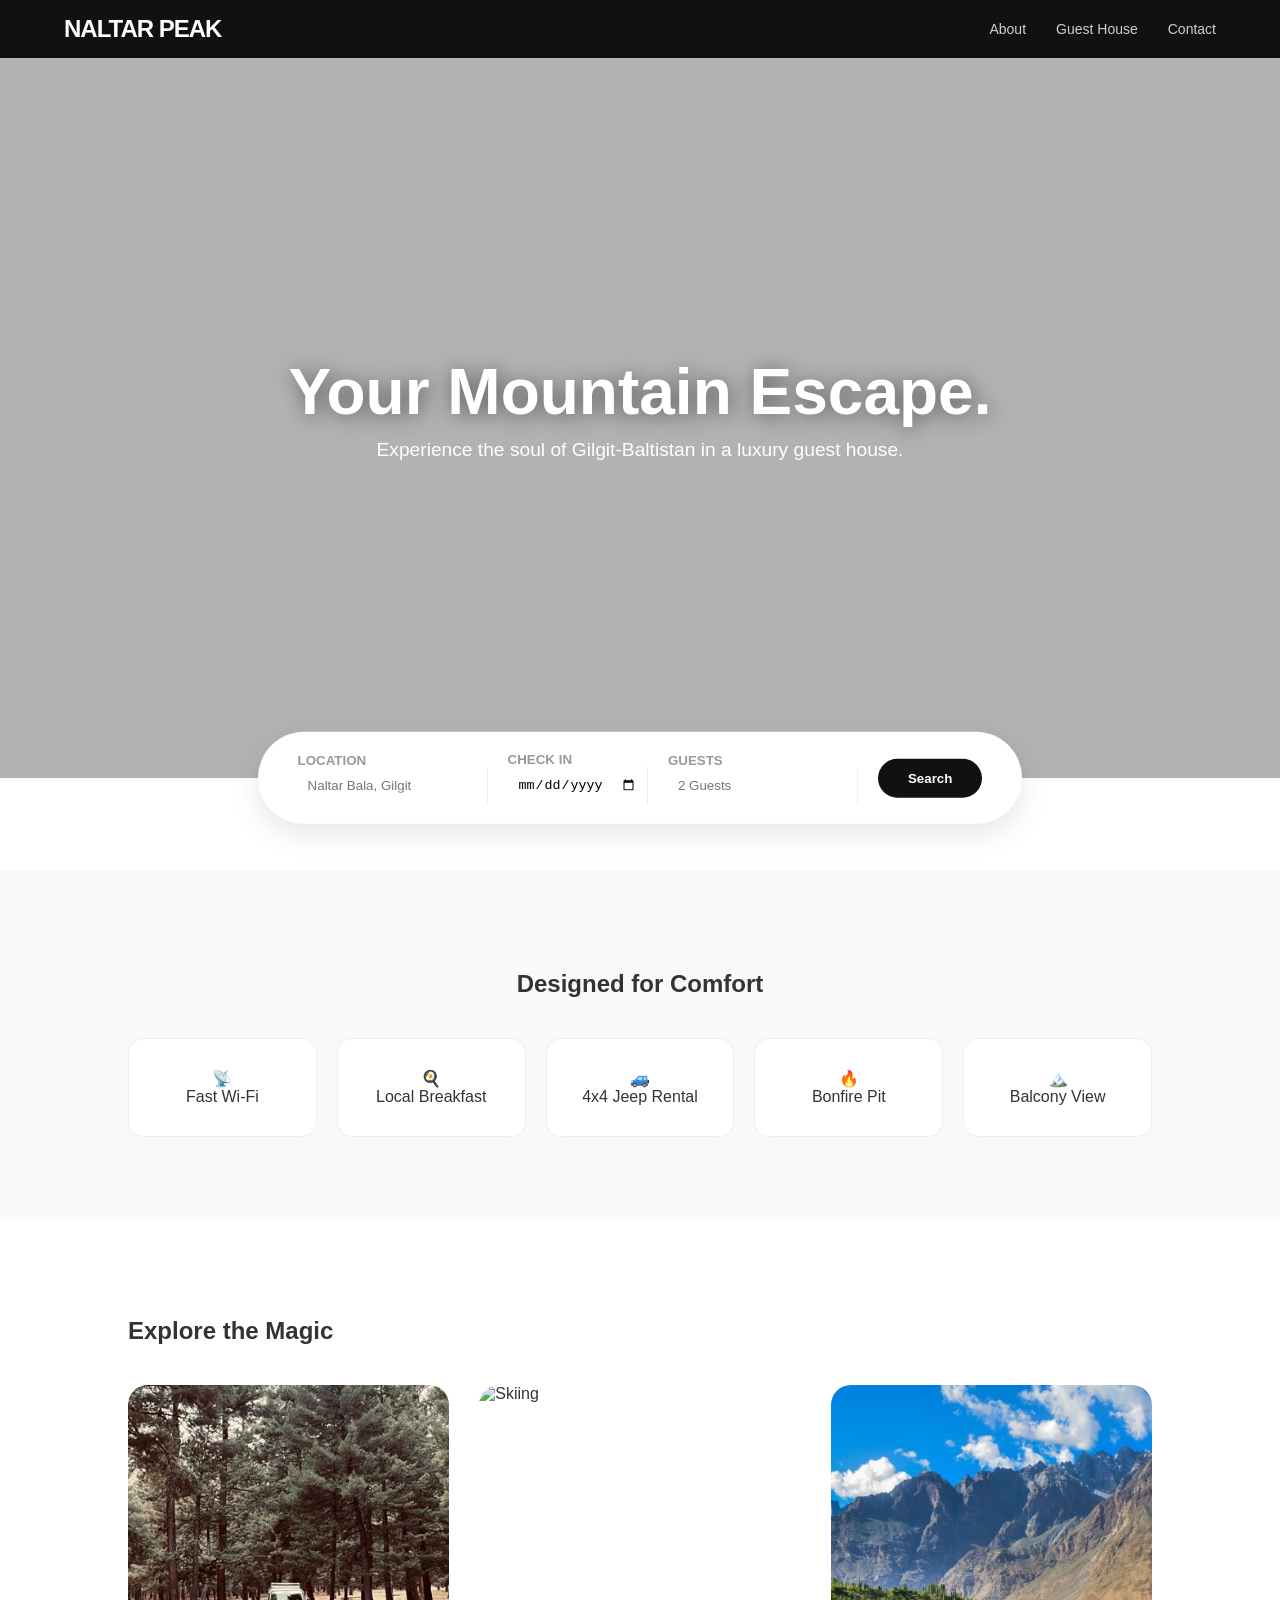
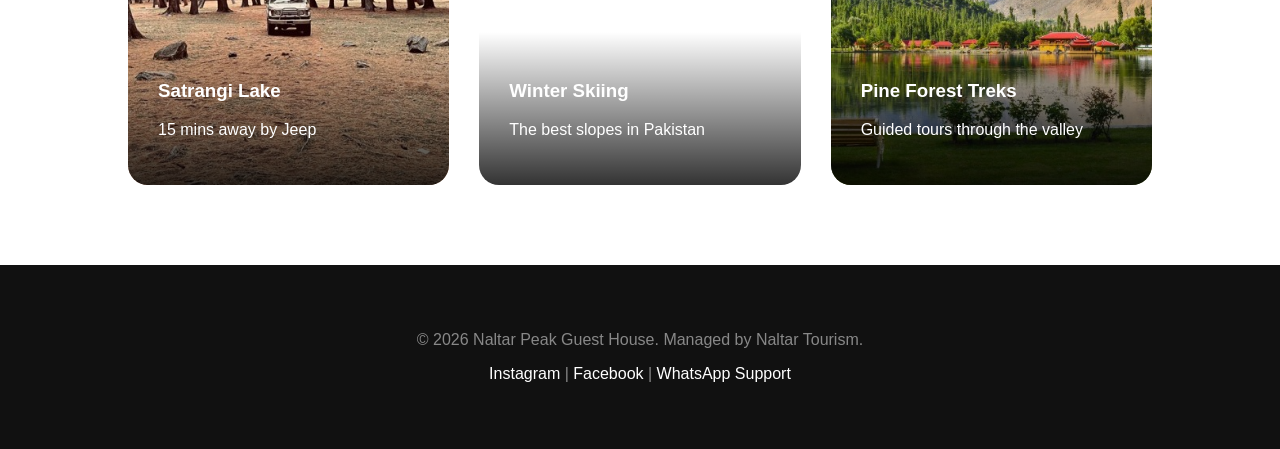
==== index.html @ bb03c187 "Naltar" ====
<!DOCTYPE html>
<html lang="en">
<head>
    <meta charset="UTF-8">
    <meta name="viewport" content="width=device-width, initial-scale=1.0">
    <title>Naltar Peak Guest House | Luxury Mountain Stay</title>
    <style>
        :root {
            --primary-black: #111111;
            --accent-gold: #c5a059; /* A touch of gold for that premium feel */
            --bg-gray: #f9f9f9;
        }

        body {
            margin: 0;
            font-family: 'Inter', 'Segoe UI', sans-serif;
            color: #333;
            background-color: white;
            scroll-behavior: smooth;
        }

        /* HEADER */
        header {
            background-color: var(--primary-black);
            color: white;
            padding: 15px 5%;
            display: flex;
            justify-content: space-between;
            align-items: center;
            position: sticky;
            top: 0;
            z-index: 1000;
        }

        .logo {
            font-size: 1.5rem;
            font-weight: 800;
            letter-spacing: -1px;
        }

        nav ul {
            list-style: none;
            display: flex;
            gap: 30px;
            margin: 0;
        }

        nav a {
            color: white;
            text-decoration: none;
            font-size: 14px;
            font-weight: 500;
            opacity: 0.8;
            transition: 0.3s;
        }

            nav a:hover {
                opacity: 1;
                color: var(--accent-gold);
            }

        /* HERO SECTION */
        .hero {
            height: 80vh;
            background: linear-gradient(rgba(0,0,0,0.3), rgba(0,0,0,0.3)), url('images/hero.jpeg') center/cover no-repeat;
            display: flex;
            flex-direction: column;
            justify-content: center;
            align-items: center;
            color: white;
            text-align: center;
        }

            .hero h1 {
                font-size: 4rem;
                margin: 0;
                text-shadow: 2px 2px 20px rgba(0,0,0,0.5);
            }

            .hero p {
                font-size: 1.2rem;
                margin-top: 10px;
            }

        /* BOOKING BAR (The Airbnb Style) */
        .booking-bar {
            background: white;
            padding: 20px 40px;
            border-radius: 50px;
            display: flex;
            gap: 20px;
            box-shadow: 0 10px 30px rgba(0,0,0,0.1);
            transform: translateY(-50%);
            width: fit-content;
            margin: 0 auto;
            align-items: center;
        }

            .booking-bar input {
                border: none;
                padding: 10px;
                border-right: 1px solid #eee;
                outline: none;
            }

        .btn-book {
            background: var(--primary-black);
            color: white;
            border: none;
            padding: 12px 30px;
            border-radius: 30px;
            cursor: pointer;
            font-weight: bold;
            transition: 0.3s;
        }

            .btn-book:hover {
                background: var(--accent-gold);
            }

        /* AMENITIES */
        .amenities {
            padding: 80px 10%;
            text-align: center;
            background: var(--bg-gray);
        }

        .amenity-grid {
            display: grid;
            grid-template-columns: repeat(auto-fit, minmax(150px, 1fr));
            gap: 20px;
            margin-top: 40px;
        }

        .amenity-item {
            background: white;
            padding: 30px;
            border-radius: 15px;
            border: 1px solid #eee;
        }

            .amenity-item i {
                font-size: 2rem;
                display: block;
                margin-bottom: 10px;
            }

        /* EXPERIENCE CARDS */
        .experiences {
            padding: 80px 10%;
        }

        .exp-grid {
            display: grid;
            grid-template-columns: repeat(auto-fit, minmax(300px, 1fr));
            gap: 30px;
        }

        .exp-card {
            position: relative;
            border-radius: 20px;
            overflow: hidden;
            height: 400px;
            cursor: pointer;
        }

            .exp-card img {
                width: 100%;
                height: 100%;
                object-fit: cover;
                transition: 0.5s;
            }

            .exp-card:hover img {
                transform: scale(1.1);
            }

        .exp-overlay {
            position: absolute;
            bottom: 0;
            left: 0;
            right: 0;
            padding: 30px;
            background: linear-gradient(transparent, rgba(0,0,0,0.8));
            color: white;
        }

        /* FOOTER */
        footer {
            background: var(--primary-black);
            color: #888;
            padding: 50px 10%;
            text-align: center;
        }

            footer a {
                color: white;
                text-decoration: none;
            }

        @media (max-width: 768px) {
            .hero h1 {
                font-size: 2.5rem;
            }

            .booking-bar {
                flex-direction: column;
                border-radius: 20px;
                width: 90%;
            }

                .booking-bar input {
                    border-right: none;
                    border-bottom: 1px solid #eee;
                    width: 100%;
                }
        }
    </style>
</head>
<body>

    <header>
        <div class="logo">NALTAR PEAK</div>
        <nav>
            <ul>
                <li><a href="about.html">About</a></li>
                <li><a href="#Guest House">Guest House</a></li>
                <li><a href="#contact">Contact</a></li>
            </ul>
        </nav>
    </header>

    <section class="hero">
        <h1>Your Mountain Escape.</h1>
        <p>Experience the soul of Gilgit-Baltistan in a luxury guest house.</p>
    </section>

    <div class="booking-bar">
        <div>
            <small style="display:block; color:#999; font-weight:bold;">LOCATION</small>
            <input type="text" placeholder="Naltar Bala, Gilgit" readonly>
        </div>
        <div>
            <small style="display:block; color:#999; font-weight:bold;">CHECK IN</small>
            <input type="date">
        </div>
        <div>
            <small style="display:block; color:#999; font-weight:bold;">GUESTS</small>
            <input type="number" placeholder="2 Guests">
        </div>
        <button class="btn-book">Search</button>
    </div>

    <section class="amenities">
        <h2>Designed for Comfort</h2>
        <div class="amenity-grid">
            <div class="amenity-item">📡<br>Fast Wi-Fi</div>
            <div class="amenity-item">🍳<br>Local Breakfast</div>
            <div class="amenity-item">🚙<br>4x4 Jeep Rental</div>
            <div class="amenity-item">🔥<br>Bonfire Pit</div>
            <div class="amenity-item">🏔️<br>Balcony View</div>
        </div>
    </section>

    <section class="experiences">
        <h2 style="margin-bottom: 40px;">Explore the Magic</h2>
        <div class="exp-grid">
            <div class="exp-card">
                <img src="images/image6.jpg" alt="Satrangi Lake">
                <div class="exp-overlay">
                    <h3>Satrangi Lake</h3>
                    <p>15 mins away by Jeep</p>
                </div>
            </div>
            <div class="exp-card">
                <img src="images/Image4.jpeg" alt="Skiing">
                <div class="exp-overlay">
                    <h3>Winter Skiing</h3>
                    <p>The best slopes in Pakistan</p>
                </div>
            </div>
            <div class="exp-card">
                <img src="images/image5.jpg" alt="Trekking">
                <div class="exp-overlay">
                    <h3>Pine Forest Treks</h3>
                    <p>Guided tours through the valley</p>
                </div>
            </div>
        </div>
    </section>

    <footer>
        <p>© 2026 Naltar Peak Guest House. Managed by Naltar Tourism.</p>
        <p><a href="#">Instagram</a> | <a href="#">Facebook</a> | <a href="#">WhatsApp Support</a></p>
    </footer>

</body>
</html>
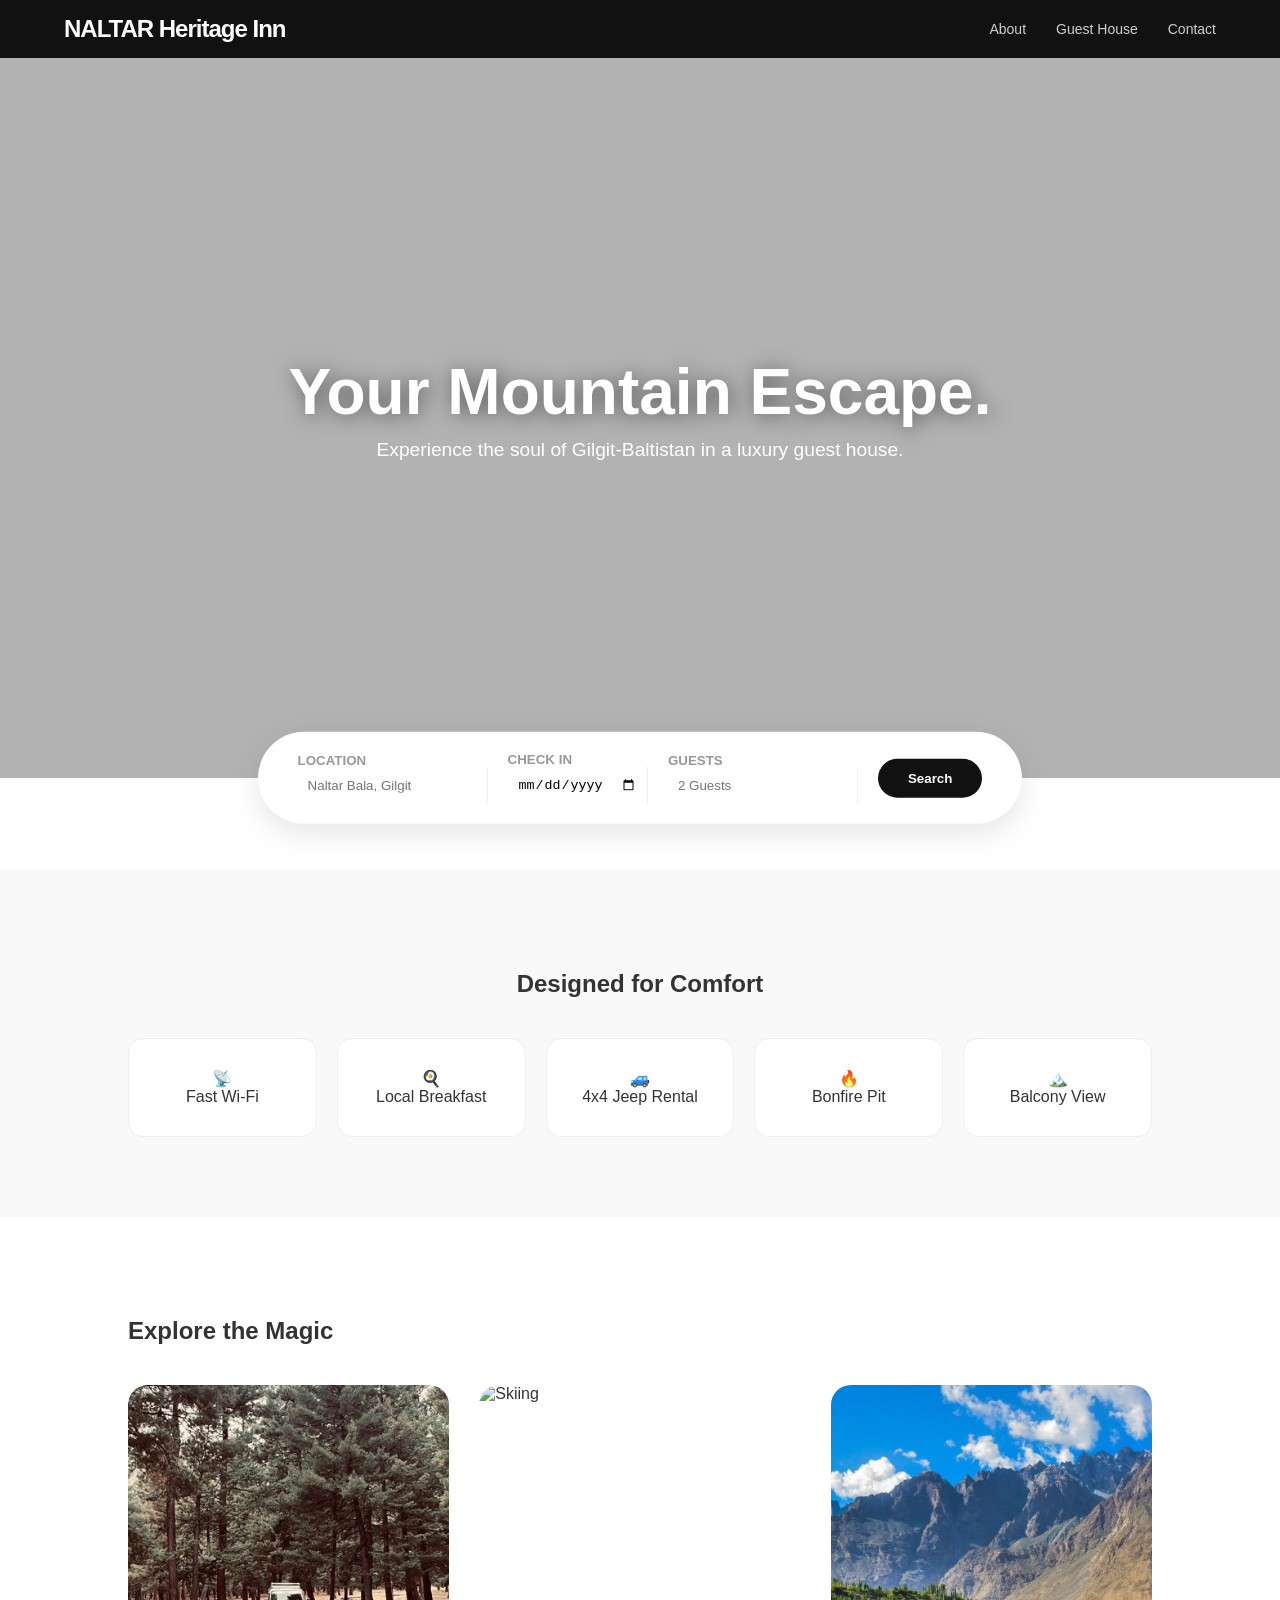
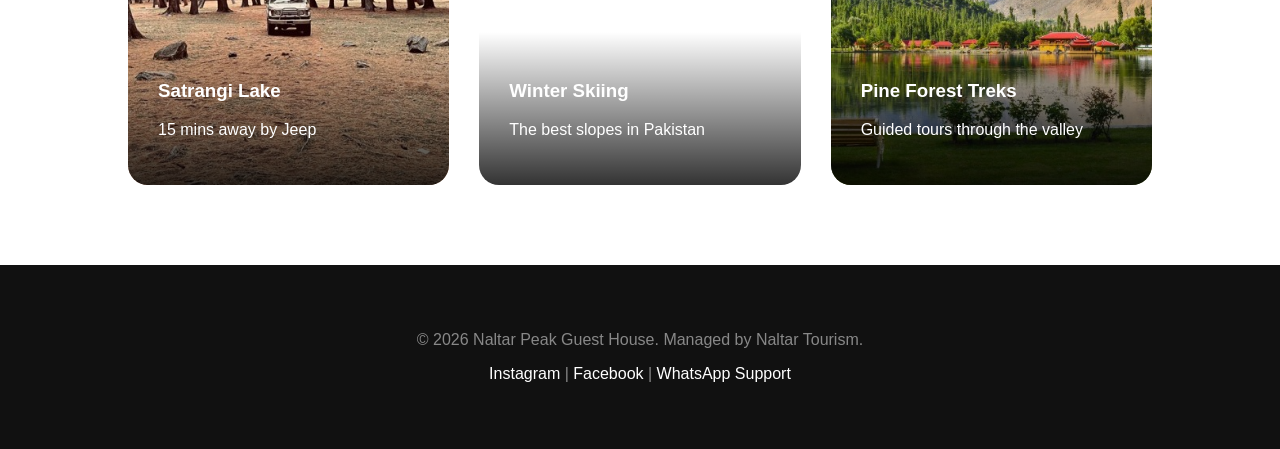
==== commit 67d02fa1: "Ok" ====
--- a/index.html
+++ b/index.html
@@ -220,7 +220,7 @@
 <body>
 
     <header>
-        <div class="logo">NALTAR PEAK</div>
+        <div class="logo">NALTAR Heritage Inn</div>
         <nav>
             <ul>
                 <li><a href="about.html">About</a></li>
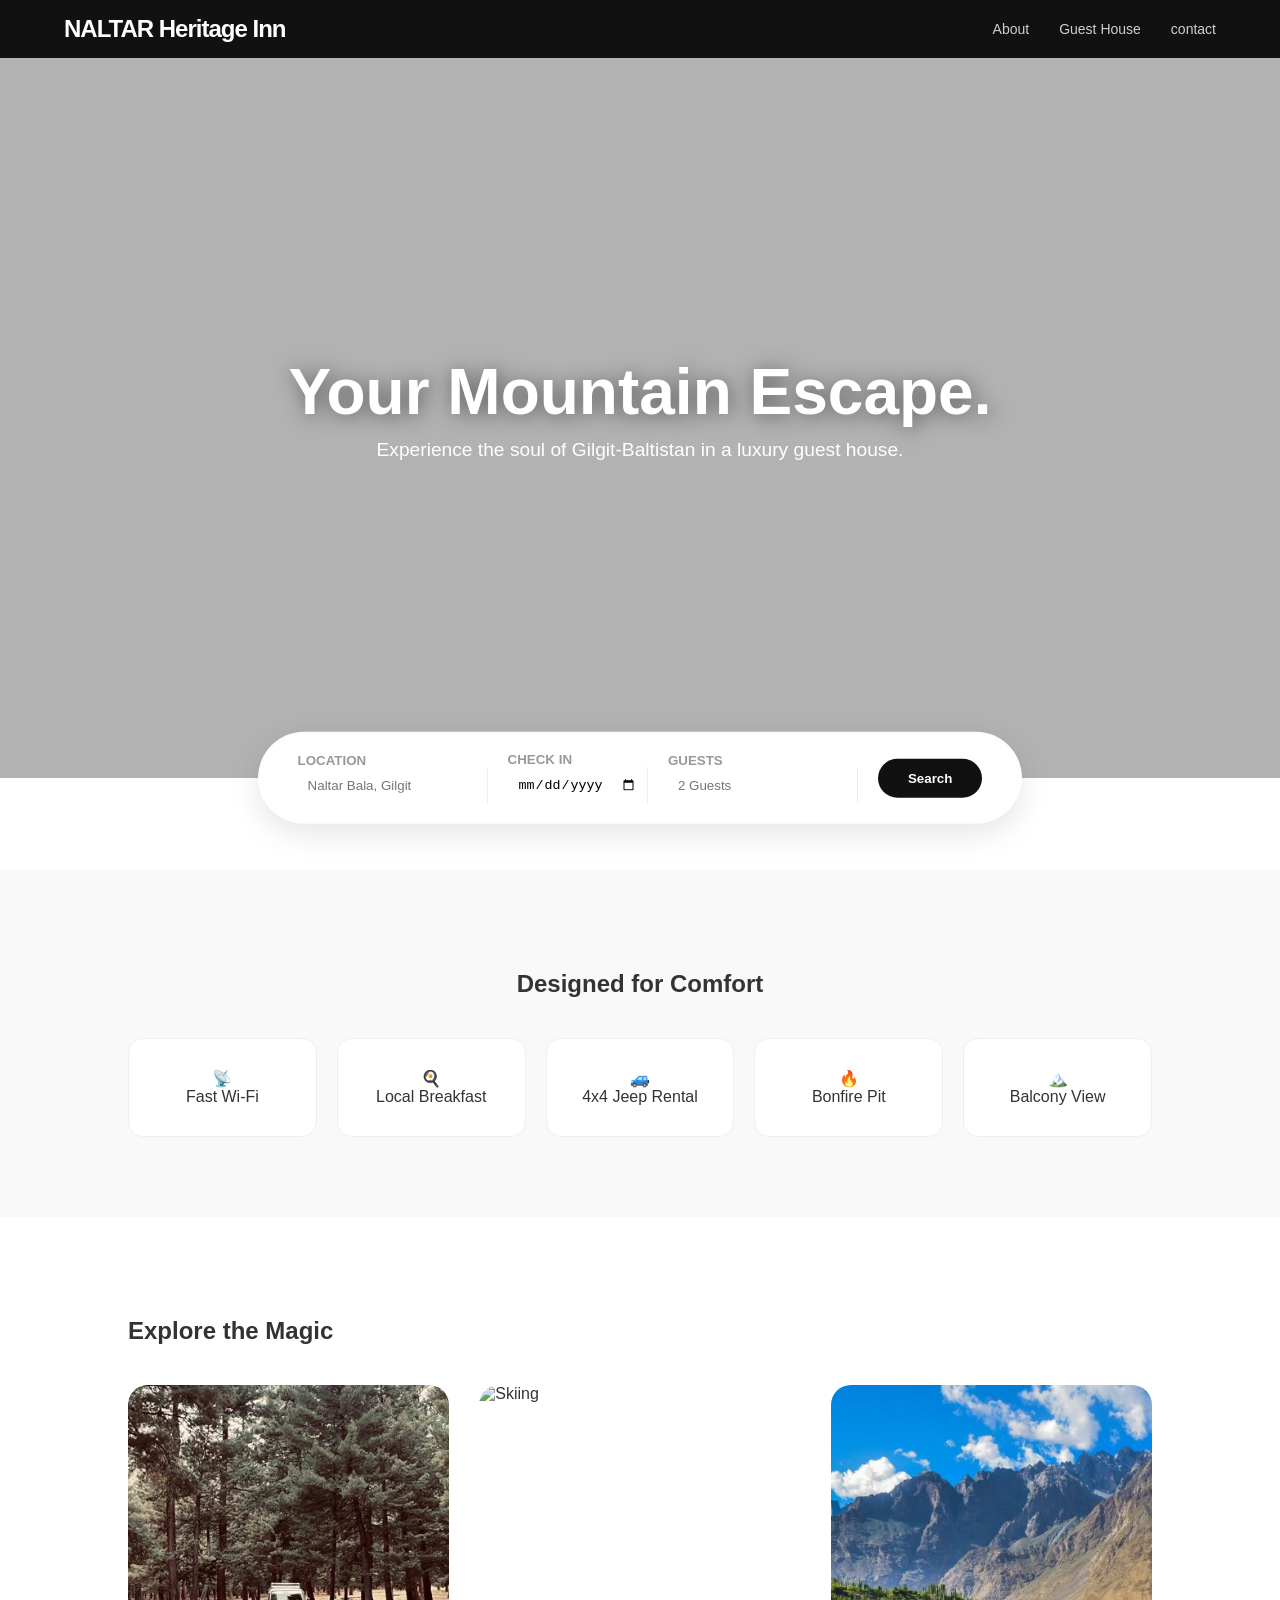
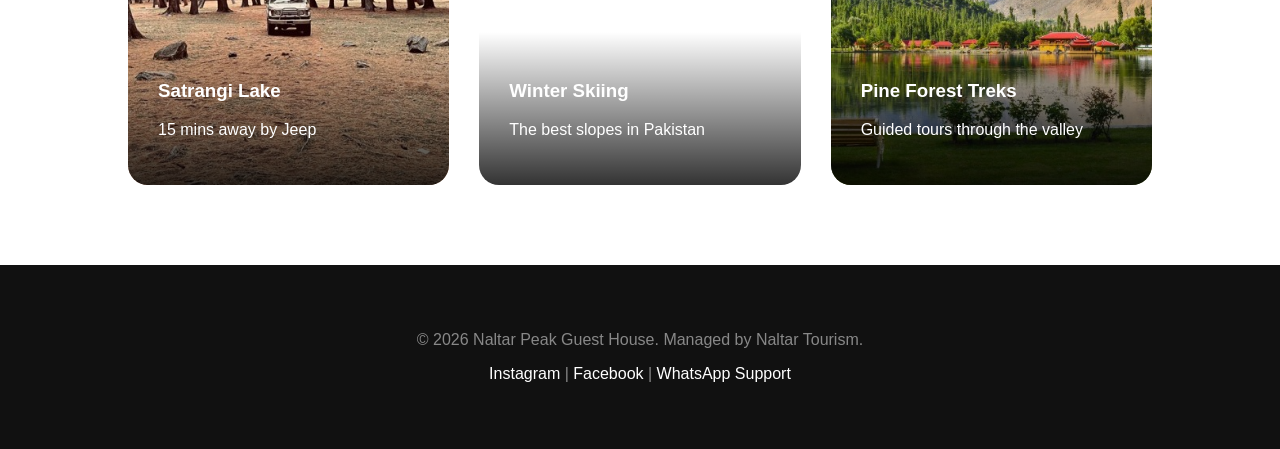
==== commit 5b394e9c: "okkkkk" ====
--- a/index.html
+++ b/index.html
@@ -36,6 +36,8 @@
             font-size: 1.5rem;
             font-weight: 800;
             letter-spacing: -1px;
+            text-decoration: none;
+            color: white;
         }
 
         nav ul {
@@ -220,12 +222,12 @@
 <body>
 
     <header>
-        <div class="logo">NALTAR Heritage Inn</div>
+        <a href="index.html" class="logo">NALTAR Heritage Inn</a>
         <nav>
             <ul>
                 <li><a href="about.html">About</a></li>
-                <li><a href="#Guest House">Guest House</a></li>
-                <li><a href="#contact">Contact</a></li>
+                <li><a href="guesthouse.html">Guest House</a></li>
+                <li><a href="contact.html">contact</a></li>
             </ul>
         </nav>
     </header>
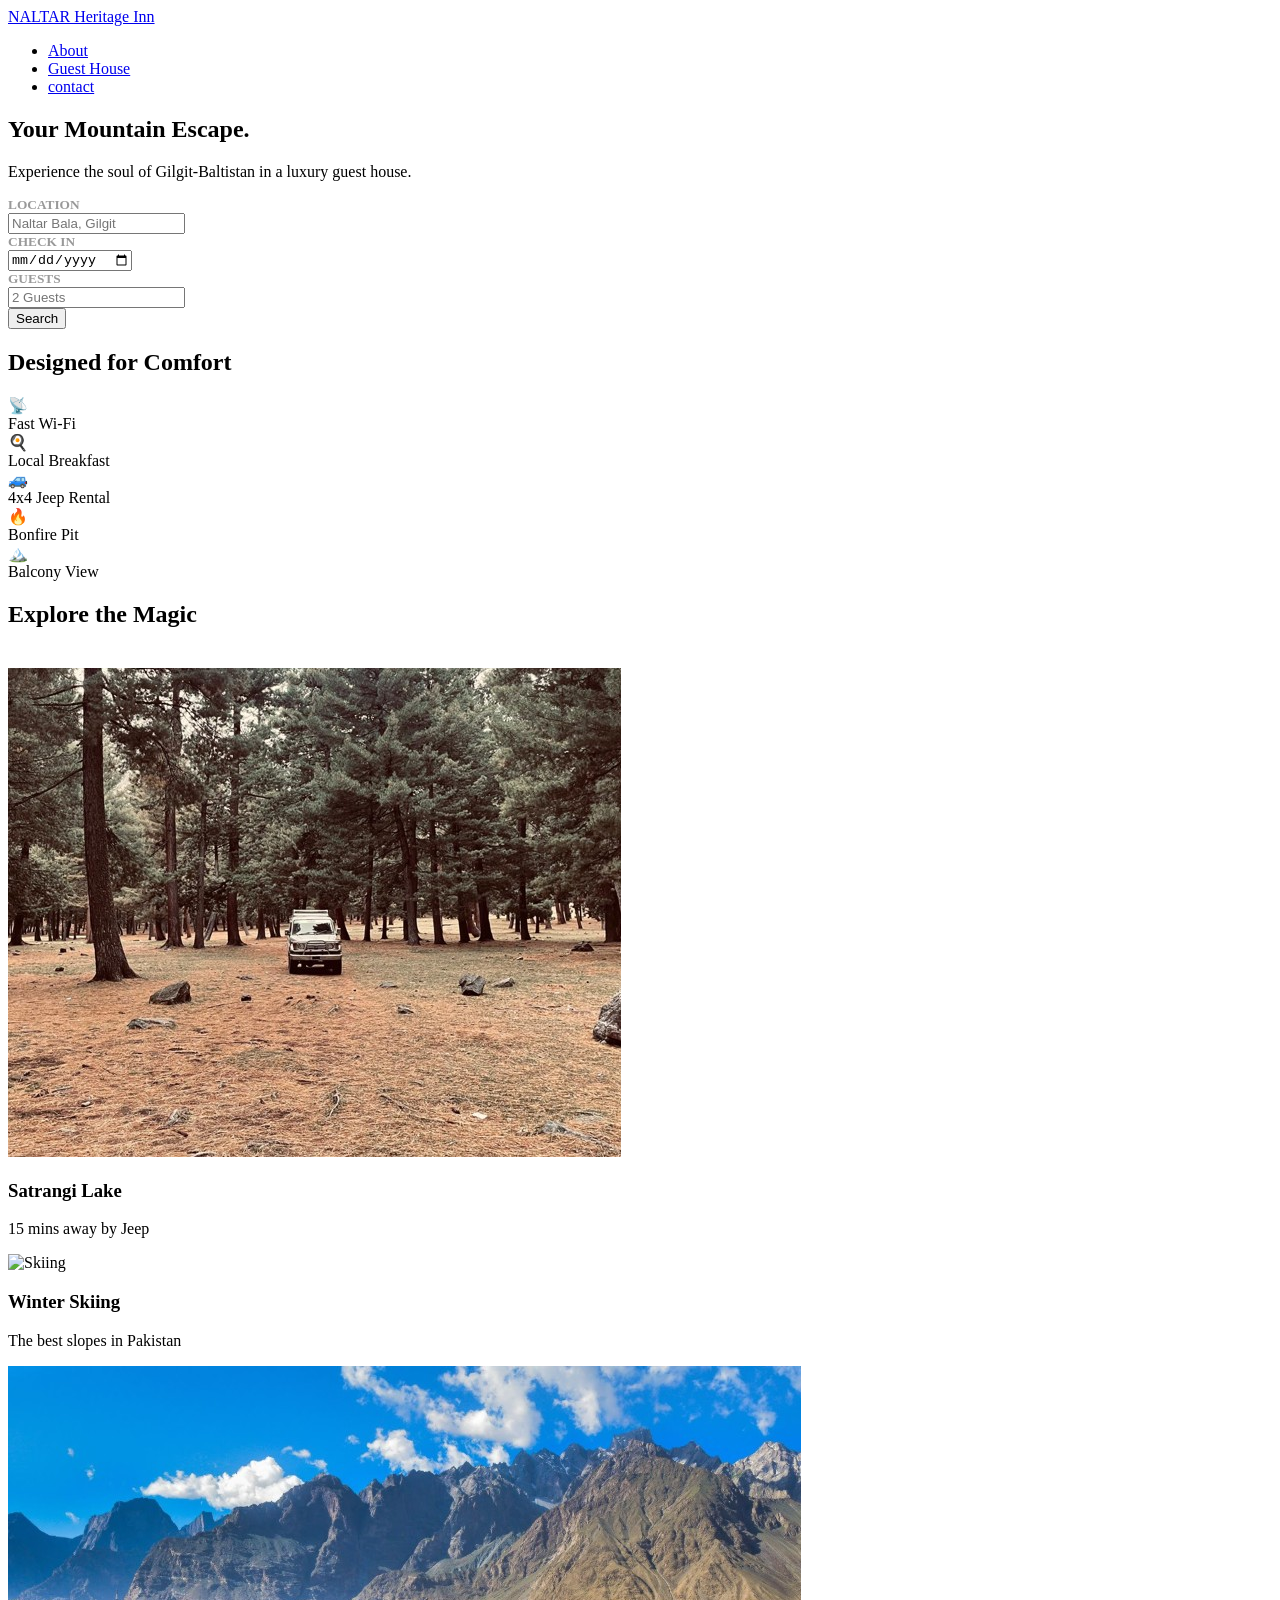
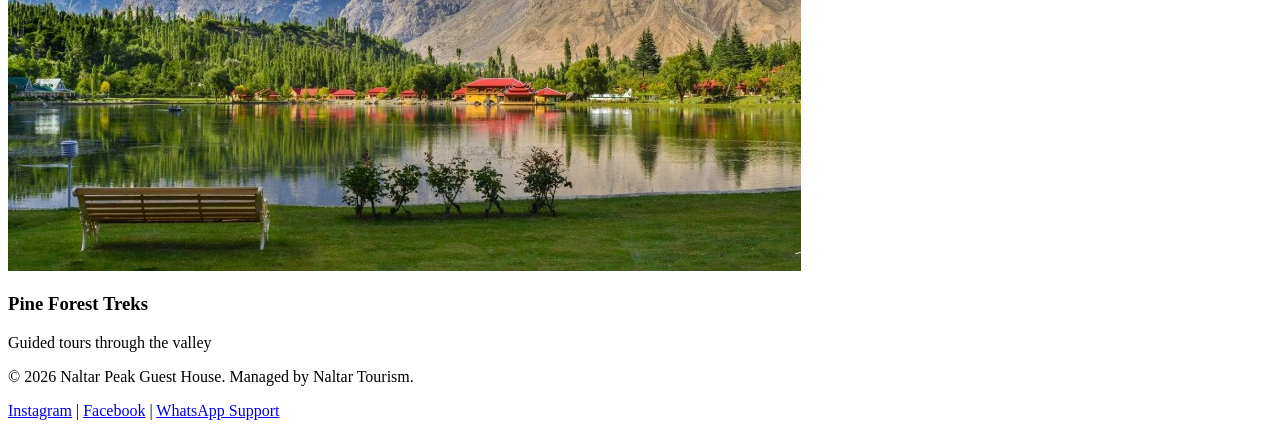
==== commit 9beffd1f: "Okka" ====
--- a/index.html
+++ b/index.html
@@ -4,220 +4,7 @@
     <meta charset="UTF-8">
     <meta name="viewport" content="width=device-width, initial-scale=1.0">
     <title>Naltar Peak Guest House | Luxury Mountain Stay</title>
-    <style>
-        :root {
-            --primary-black: #111111;
-            --accent-gold: #c5a059; /* A touch of gold for that premium feel */
-            --bg-gray: #f9f9f9;
-        }
-
-        body {
-            margin: 0;
-            font-family: 'Inter', 'Segoe UI', sans-serif;
-            color: #333;
-            background-color: white;
-            scroll-behavior: smooth;
-        }
-
-        /* HEADER */
-        header {
-            background-color: var(--primary-black);
-            color: white;
-            padding: 15px 5%;
-            display: flex;
-            justify-content: space-between;
-            align-items: center;
-            position: sticky;
-            top: 0;
-            z-index: 1000;
-        }
-
-        .logo {
-            font-size: 1.5rem;
-            font-weight: 800;
-            letter-spacing: -1px;
-            text-decoration: none;
-            color: white;
-        }
-
-        nav ul {
-            list-style: none;
-            display: flex;
-            gap: 30px;
-            margin: 0;
-        }
-
-        nav a {
-            color: white;
-            text-decoration: none;
-            font-size: 14px;
-            font-weight: 500;
-            opacity: 0.8;
-            transition: 0.3s;
-        }
-
-            nav a:hover {
-                opacity: 1;
-                color: var(--accent-gold);
-            }
-
-        /* HERO SECTION */
-        .hero {
-            height: 80vh;
-            background: linear-gradient(rgba(0,0,0,0.3), rgba(0,0,0,0.3)), url('images/hero.jpeg') center/cover no-repeat;
-            display: flex;
-            flex-direction: column;
-            justify-content: center;
-            align-items: center;
-            color: white;
-            text-align: center;
-        }
-
-            .hero h1 {
-                font-size: 4rem;
-                margin: 0;
-                text-shadow: 2px 2px 20px rgba(0,0,0,0.5);
-            }
-
-            .hero p {
-                font-size: 1.2rem;
-                margin-top: 10px;
-            }
-
-        /* BOOKING BAR (The Airbnb Style) */
-        .booking-bar {
-            background: white;
-            padding: 20px 40px;
-            border-radius: 50px;
-            display: flex;
-            gap: 20px;
-            box-shadow: 0 10px 30px rgba(0,0,0,0.1);
-            transform: translateY(-50%);
-            width: fit-content;
-            margin: 0 auto;
-            align-items: center;
-        }
-
-            .booking-bar input {
-                border: none;
-                padding: 10px;
-                border-right: 1px solid #eee;
-                outline: none;
-            }
-
-        .btn-book {
-            background: var(--primary-black);
-            color: white;
-            border: none;
-            padding: 12px 30px;
-            border-radius: 30px;
-            cursor: pointer;
-            font-weight: bold;
-            transition: 0.3s;
-        }
-
-            .btn-book:hover {
-                background: var(--accent-gold);
-            }
-
-        /* AMENITIES */
-        .amenities {
-            padding: 80px 10%;
-            text-align: center;
-            background: var(--bg-gray);
-        }
-
-        .amenity-grid {
-            display: grid;
-            grid-template-columns: repeat(auto-fit, minmax(150px, 1fr));
-            gap: 20px;
-            margin-top: 40px;
-        }
-
-        .amenity-item {
-            background: white;
-            padding: 30px;
-            border-radius: 15px;
-            border: 1px solid #eee;
-        }
-
-            .amenity-item i {
-                font-size: 2rem;
-                display: block;
-                margin-bottom: 10px;
-            }
-
-        /* EXPERIENCE CARDS */
-        .experiences {
-            padding: 80px 10%;
-        }
-
-        .exp-grid {
-            display: grid;
-            grid-template-columns: repeat(auto-fit, minmax(300px, 1fr));
-            gap: 30px;
-        }
-
-        .exp-card {
-            position: relative;
-            border-radius: 20px;
-            overflow: hidden;
-            height: 400px;
-            cursor: pointer;
-        }
-
-            .exp-card img {
-                width: 100%;
-                height: 100%;
-                object-fit: cover;
-                transition: 0.5s;
-            }
-
-            .exp-card:hover img {
-                transform: scale(1.1);
-            }
-
-        .exp-overlay {
-            position: absolute;
-            bottom: 0;
-            left: 0;
-            right: 0;
-            padding: 30px;
-            background: linear-gradient(transparent, rgba(0,0,0,0.8));
-            color: white;
-        }
-
-        /* FOOTER */
-        footer {
-            background: var(--primary-black);
-            color: #888;
-            padding: 50px 10%;
-            text-align: center;
-        }
-
-            footer a {
-                color: white;
-                text-decoration: none;
-            }
-
-        @media (max-width: 768px) {
-            .hero h1 {
-                font-size: 2.5rem;
-            }
-
-            .booking-bar {
-                flex-direction: column;
-                border-radius: 20px;
-                width: 90%;
-            }
-
-                .booking-bar input {
-                    border-right: none;
-                    border-bottom: 1px solid #eee;
-                    width: 100%;
-                }
-        }
-    </style>
+    <link rel="stylesheet" href="style.css">
 </head>
 <body>
 
